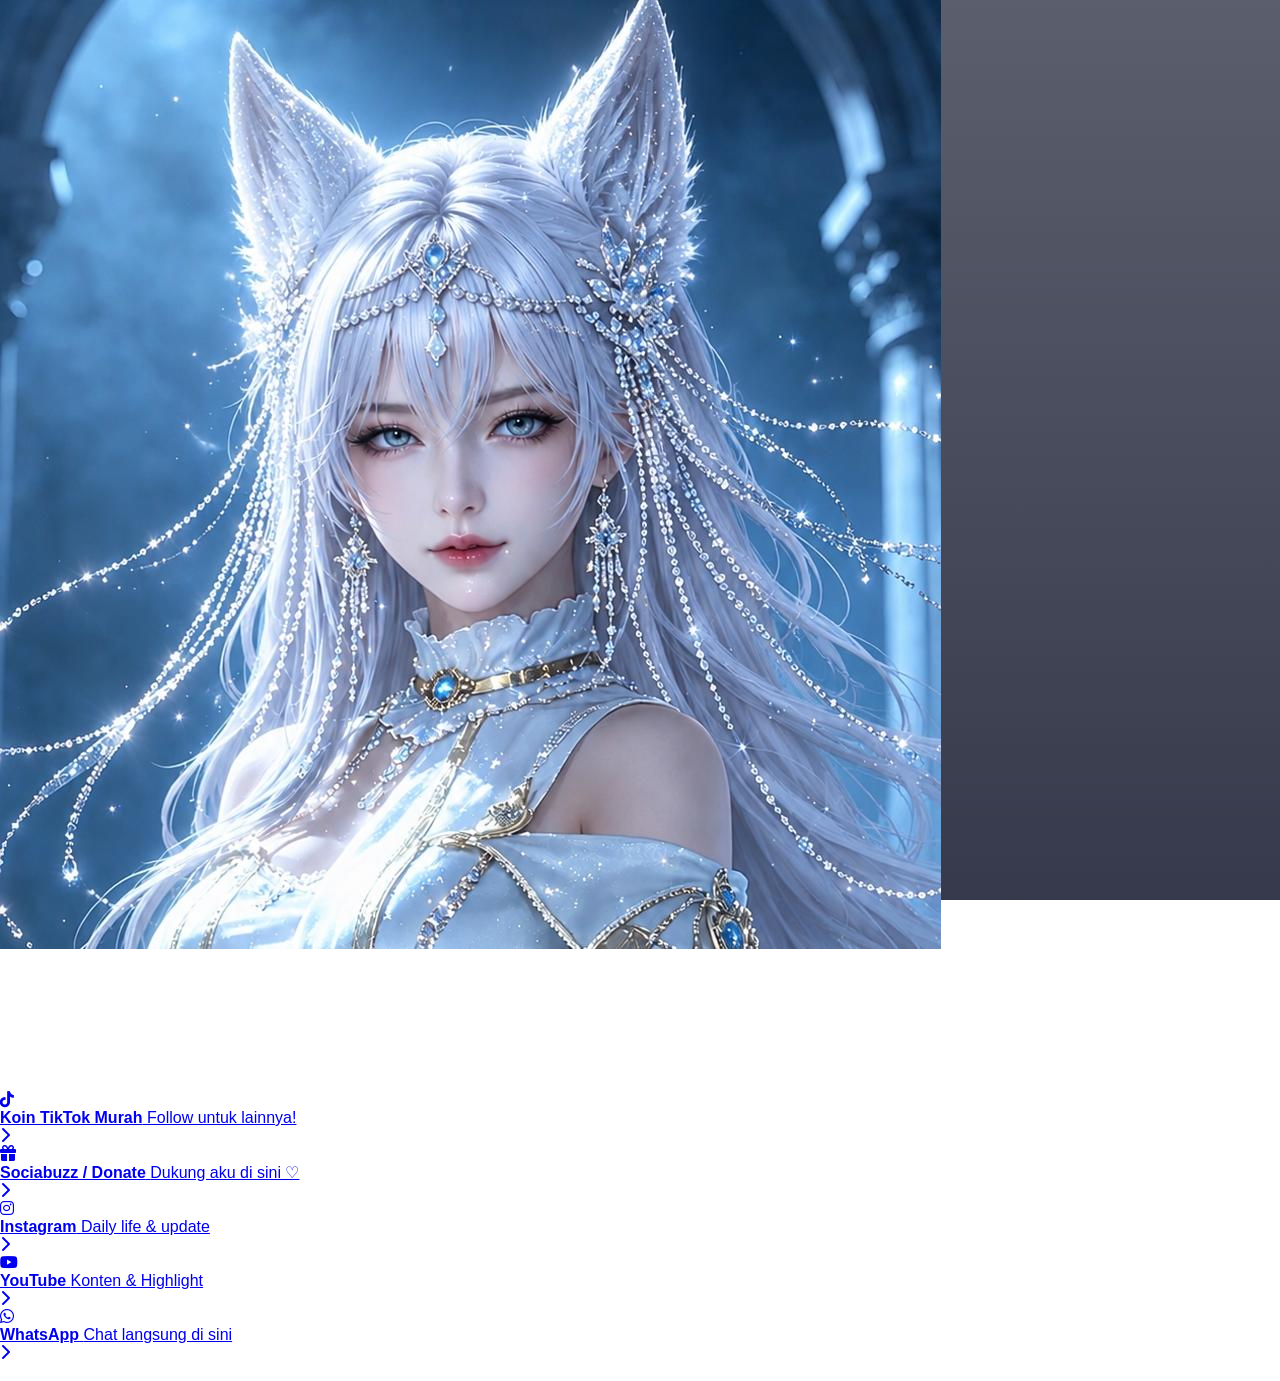
==== index.html @ 7cf87b18 "Add files via upload" ====
<!DOCTYPE html>
<html lang="id">
<head>
    <meta charset="UTF-8">
    <meta name="viewport" content="width=device-width, initial-scale=1.0">

    <title>Acara Live - KAK N.A.D</title>

    <!-- CSS -->
    <link rel="stylesheet" href="style.css">

    <!-- Font Awesome -->
    <link
        rel="stylesheet"
        href="https://cdnjs.cloudflare.com/ajax/libs/font-awesome/6.7.2/css/all.min.css"
    >
</head>

<body>

    <!-- Background -->
    <div class="stars"></div>

    <main class="container">

        <!-- =========================
             PROFILE
        ========================== -->
        <section class="profile">

            <div class="profile-image">
                <img src="prfl1.jpeg" alt="Profile">
            </div>

            <h1>KAK  N.A.D</h1>

            <p class="reminder">
                ✦ Menerima Colab Free Fire! ✦
            </p>

        </section>


        <!-- =========================
             JADWAL LIVE
        ========================== -->
        <section class="schedule">

            <div class="clock">
                <i class="fa-regular fa-clock"></i>
            </div>

            <div class="schedule-title">
                <span>✦</span>
                JADWAL LIVE AKTIF
                <span>✦</span>
            </div>

            <div class="time">

                <div class="time-box">
                    <strong>16.30</strong>
                    <span>WIB</span>
                </div>

                <div class="separator">
                    -
                </div>

                <div class="time-box">
                    <strong>00.00</strong>
                    <span>WIB</span>
                </div>

            </div>

        </section>


        <!-- =========================
             SOCIAL BUTTONS
        ========================== -->
        <section class="links">

            <!-- TikTok Utama -->
            <a href="https://www.tiktok.com/coin?rc=Y7SFZ3SR" class="link-button" target="_blank">

                <div class="icon">
                    <i class="fa-brands fa-tiktok"></i>
                </div>

                <div class="link-text">
                    <strong>Koin TikTok Murah</strong>
                    <span>Follow untuk lainnya!</span>
                </div>

                <div class="arrow">
                    <i class="fa-solid fa-chevron-right"></i>
                </div>

            </a>

            <!-- Sociabuzz -->
            <a href="https://sociabuzz.com/yayiyu18/tribe" class="link-button" target="_blank">

                <div class="icon">
                    <i class="fa-solid fa-gift"></i>
                </div>

                <div class="link-text">
                    <strong>Sociabuzz / Donate</strong>
                    <span>Dukung aku di sini ♡</span>
                </div>

                <div class="arrow">
                    <i class="fa-solid fa-chevron-right"></i>
                </div>

            </a>


            <!-- Instagram -->
            <a href="https://www.instagram.com/real.nca22._/" class="link-button" target="_blank">

                <div class="icon">
                    <i class="fa-brands fa-instagram"></i>
                </div>

                <div class="link-text">
                    <strong>Instagram</strong>
                    <span>Daily life & update</span>
                </div>

                <div class="arrow">
                    <i class="fa-solid fa-chevron-right"></i>
                </div>

            </a>


            <!-- YouTube -->
            <a href="https://www.youtube.com/@captnca" class="link-button" target="_blank">

                <div class="icon">
                    <i class="fa-brands fa-youtube"></i>
                </div>

                <div class="link-text">
                    <strong>YouTube</strong>
                    <span>Konten & Highlight</span>
                </div>

                <div class="arrow">
                    <i class="fa-solid fa-chevron-right"></i>
                </div>

            </a>


            <!-- WhatsApp -->
            <a href="https://wa.me/628216731955" class="link-button" target="_blank">

                <div class="icon">
                    <i class="fa-brands fa-whatsapp"></i>
                </div>

                <div class="link-text">
                    <strong>WhatsApp</strong>
                    <span>Chat langsung di sini</span>
                </div>

                <div class="arrow">
                    <i class="fa-solid fa-chevron-right"></i>
                </div>

            </a>

        </section>


        <!-- =========================
             FOOTER
        ========================== -->
        <footer>
            <p>♡ Thank You ♡</p>
        </footer>

    </main>


    <!-- JavaScript -->
    <script src="script.js"></script>

</body>
</html>
---- style.css ----
*{
margin:0;
padding:0;
box-sizing:border-box;
font-family:'Poppins',sans-serif;
}

body{
display:flex;
min-height:100vh;
color:white;

background:
linear-gradient(rgba(3,8,30,.65),rgba(3,8,30,.8)),
url("gbr2.jpeg");

background-size:cover;
background-position:center;
background-attachment:fixed;
}

.overlay{
position:fixed;
inset:0;
z-index:-1;

background:
radial-gradient(circle at top left,
rgba(0,170,255,.15),
transparent 40%),

radial-gradient(circle at bottom right,
rgba(170,0,255,.18),
transparent 40%);

backdrop-filter:blur(4px);
}

/* SIDEBAR */

.sidebar{
width:280px;
padding:25px;

background:rgba(10,15,50,.45);
backdrop-filter:blur(20px);

border-right:1px solid rgba(255,255,255,.1);
box-shadow:0 0 30px rgba(0,140,255,.15);
}

.logo{
text-align:center;
margin-bottom:30px;
}

.logo img{
width:120px;
height:120px;
border-radius:50%;
object-fit:cover;

border:3px solid #42dfff;

box-shadow:
0 0 20px #42dfff,
0 0 40px rgba(138,43,226,.4);
}

.logo h2{
margin-top:15px;
font-size:32px;
}

.logo p{
opacity:.8;
}

.sidebar ul{
list-style:none;
}

.sidebar li{
padding:18px;
margin:12px 0;

cursor:pointer;

border-radius:18px;

transition:.3s;
}

.sidebar li:hover,
.sidebar li.active{
background:linear-gradient(
90deg,
#00c6ff,
#8b5cf6
);
}

/* MAIN */

.main{
flex:1;
padding:40px;
}

.topbar{
display:flex;
justify-content:space-between;
align-items:center;
margin-bottom:25px;
}

.topbar h1{
font-size:52px;
font-weight:700;
}

#clock{
padding:15px 20px;
border-radius:15px;

background:rgba(255,255,255,.08);
backdrop-filter:blur(10px);
}

/* PAGE */

.page{
display:none;
}

.activePage{
display:block;
}

/* CARD */

.card{
padding:25px;
margin-bottom:20px;

border-radius:20px;

background:rgba(255,255,255,.08);

backdrop-filter:blur(12px);

border:1px solid rgba(255,255,255,.1);
}

/* GRID */

.student-grid{
display:grid;

grid-template-columns:
repeat(auto-fit,minmax(250px,1fr));

gap:20px;
}

.student-card{
text-align:center;

padding:25px;

border-radius:20px;

background:rgba(255,255,255,.08);

backdrop-filter:blur(12px);

border:1px solid rgba(255,255,255,.1);

transition:.3s;
}

.student-card:hover{
transform:translateY(-8px);
}

.avatar{
width:100px;
height:100px;

border-radius:50%;

object-fit:cover;

border:3px solid #42dfff;

box-shadow:0 0 15px #42dfff;
}

.student-card h3{
margin-top:15px;
}

.nim{
margin:10px 0;
opacity:.8;
}

/* BUTTON */

button,
.btn{
display:inline-block;

border:none;

padding:12px 20px;

border-radius:12px;

cursor:pointer;

color:white;
text-decoration:none;

background:
linear-gradient(
90deg,
#00c6ff,
#8b5cf6
);

transition:.3s;
}

button:hover,
.btn:hover{
transform:scale(1.05);
}

/* DONATE */

.qris-container{
display:flex;
flex-wrap:wrap;
justify-content:center;
gap:20px;
margin-top:20px;
}

.qris{
width:250px;
max-width:100%;

border-radius:20px;

box-shadow:
0 0 20px rgba(0,200,255,.3);
}

/* HAMBURGER */

.hamburger{
display:none;

position:fixed;
top:15px;
left:15px;

width:50px;
height:50px;

z-index:2000;

border:none;
border-radius:12px;

font-size:28px;

background:rgba(15,20,50,.9);
color:white;
}

.menuOverlay{
display:none;

position:fixed;
inset:0;

background:rgba(0,0,0,.5);

z-index:1500;
}

.menuOverlay.show{
display:block;
}

/* MOBILE */

@media(max-width:900px){

.hamburger{
display:block;
}

.sidebar{
position:fixed;

left:-300px;
top:0;

width:280px;
height:100vh;

z-index:1600;

transition:.3s;
}

.sidebar.show{
left:0;
}

.main{
width:100%;
padding:80px 15px;
}

.topbar{
flex-direction:column;
gap:15px;
}

.topbar h1{
font-size:32px;
text-align:center;
}

.student-grid{
grid-template-columns:1fr;
}

.qris{
width:100%;
max-width:350px;
}

}
.member-list{
display:flex;
flex-direction:column;
gap:15px;
}

.member-box{
display:flex;
justify-content:space-between;
align-items:center;

padding:18px;

border-radius:18px;

background:rgba(255,255,255,.08);

border:1px solid rgba(255,255,255,.1);

backdrop-filter:blur(10px);
}

.member-left{
display:flex;
align-items:center;
gap:15px;
}

.member-avatar{
width:60px;
height:60px;

border-radius:50%;
object-fit:cover;

border:2px solid #42dfff;
}

.member-box h4{
margin:0;
}

.member-box p{
margin:0;
opacity:.7;
font-size:14px;
}

@media(max-width:700px){

.member-box{
flex-direction:column;
gap:15px;
text-align:center;
}

.member-left{
flex-direction:column;
}

}
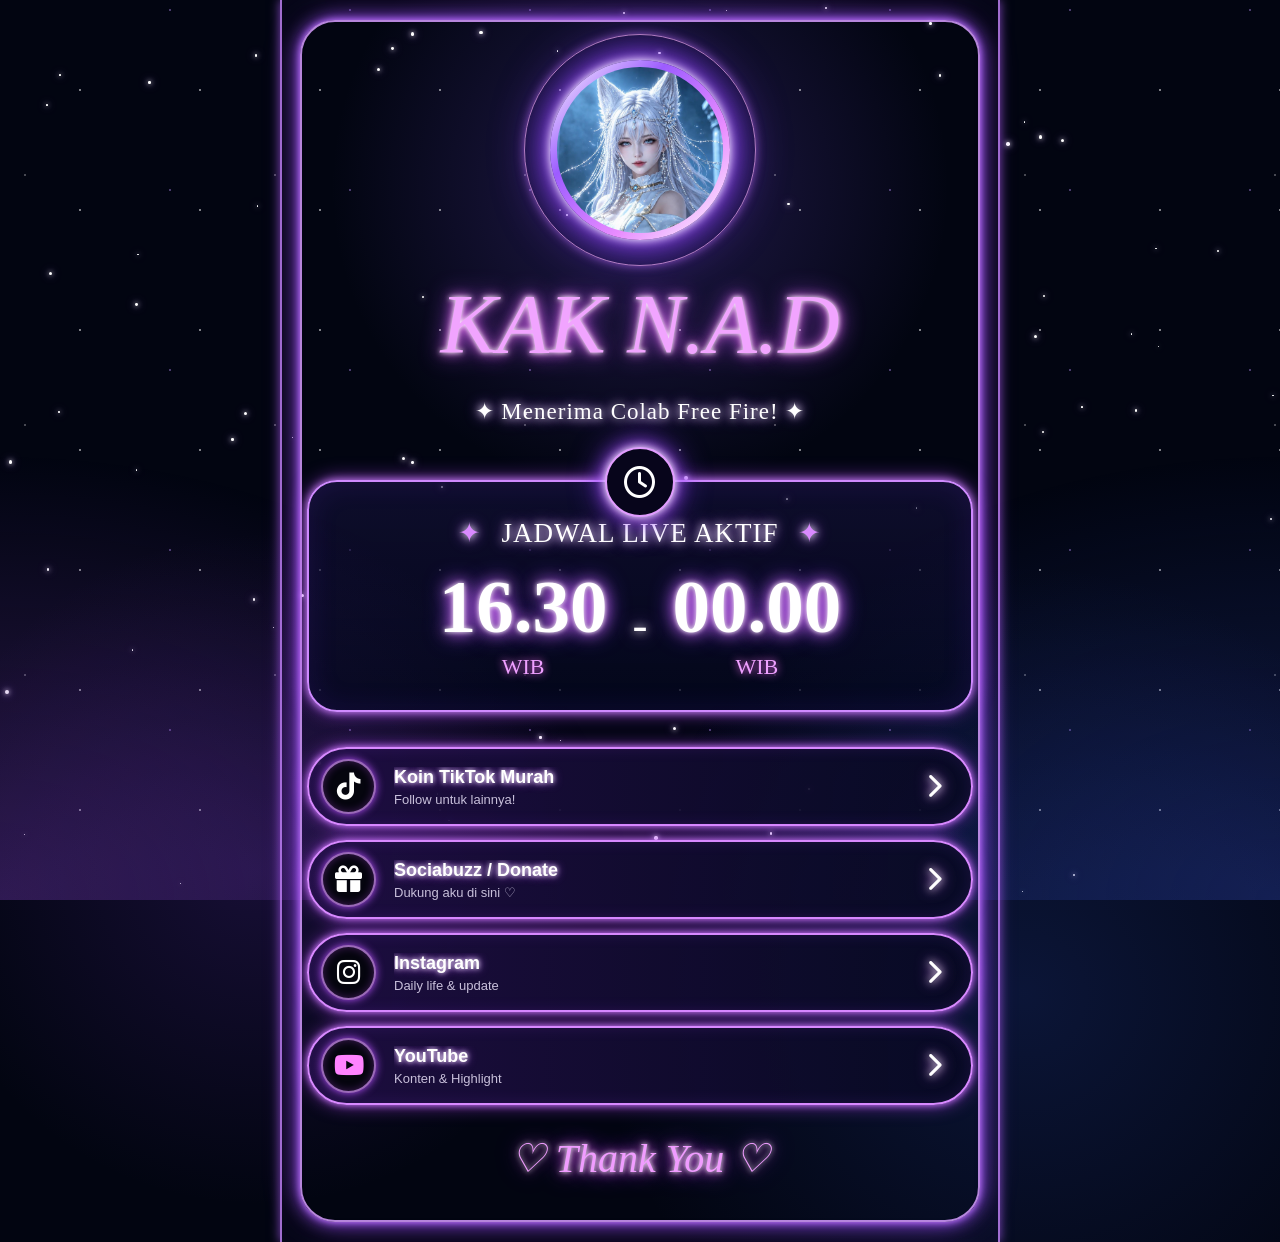
==== commit 715086ba: "Update index.html" ====
--- a/index.html
+++ b/index.html
@@ -156,25 +156,6 @@
 
             </a>
 
-
-            <!-- WhatsApp -->
-            <a href="https://wa.me/628216731955" class="link-button" target="_blank">
-
-                <div class="icon">
-                    <i class="fa-brands fa-whatsapp"></i>
-                </div>
-
-                <div class="link-text">
-                    <strong>WhatsApp</strong>
-                    <span>Chat langsung di sini</span>
-                </div>
-
-                <div class="arrow">
-                    <i class="fa-solid fa-chevron-right"></i>
-                </div>
-
-            </a>
-
         </section>
 
 
@@ -192,4 +173,4 @@
     <script src="script.js"></script>
 
 </body>
-</html>+</html>
--- a/style.css
+++ b/style.css
@@ -1,409 +1,936 @@
-*{
-margin:0;
-padding:0;
-box-sizing:border-box;
-font-family:'Poppins',sans-serif;
-}
-
-body{
-display:flex;
-min-height:100vh;
-color:white;
-
-background:
-linear-gradient(rgba(3,8,30,.65),rgba(3,8,30,.8)),
-url("gbr2.jpeg");
-
-background-size:cover;
-background-position:center;
-background-attachment:fixed;
-}
-
-.overlay{
-position:fixed;
-inset:0;
-z-index:-1;
-
-background:
-radial-gradient(circle at top left,
-rgba(0,170,255,.15),
-transparent 40%),
-
-radial-gradient(circle at bottom right,
-rgba(170,0,255,.18),
-transparent 40%);
-
-backdrop-filter:blur(4px);
-}
-
-/* SIDEBAR */
-
-.sidebar{
-width:280px;
-padding:25px;
-
-background:rgba(10,15,50,.45);
-backdrop-filter:blur(20px);
-
-border-right:1px solid rgba(255,255,255,.1);
-box-shadow:0 0 30px rgba(0,140,255,.15);
-}
-
-.logo{
-text-align:center;
-margin-bottom:30px;
-}
-
-.logo img{
-width:120px;
-height:120px;
-border-radius:50%;
-object-fit:cover;
-
-border:3px solid #42dfff;
-
-box-shadow:
-0 0 20px #42dfff,
-0 0 40px rgba(138,43,226,.4);
-}
-
-.logo h2{
-margin-top:15px;
-font-size:32px;
-}
-
-.logo p{
-opacity:.8;
-}
-
-.sidebar ul{
-list-style:none;
-}
-
-.sidebar li{
-padding:18px;
-margin:12px 0;
-
-cursor:pointer;
-
-border-radius:18px;
-
-transition:.3s;
-}
-
-.sidebar li:hover,
-.sidebar li.active{
-background:linear-gradient(
-90deg,
-#00c6ff,
-#8b5cf6
-);
-}
-
-/* MAIN */
-
-.main{
-flex:1;
-padding:40px;
-}
-
-.topbar{
-display:flex;
-justify-content:space-between;
-align-items:center;
-margin-bottom:25px;
-}
-
-.topbar h1{
-font-size:52px;
-font-weight:700;
-}
-
-#clock{
-padding:15px 20px;
-border-radius:15px;
-
-background:rgba(255,255,255,.08);
-backdrop-filter:blur(10px);
-}
-
-/* PAGE */
-
-.page{
-display:none;
-}
-
-.activePage{
-display:block;
-}
-
-/* CARD */
-
-.card{
-padding:25px;
-margin-bottom:20px;
-
-border-radius:20px;
-
-background:rgba(255,255,255,.08);
-
-backdrop-filter:blur(12px);
-
-border:1px solid rgba(255,255,255,.1);
-}
-
-/* GRID */
-
-.student-grid{
-display:grid;
-
-grid-template-columns:
-repeat(auto-fit,minmax(250px,1fr));
-
-gap:20px;
-}
-
-.student-card{
-text-align:center;
-
-padding:25px;
-
-border-radius:20px;
-
-background:rgba(255,255,255,.08);
-
-backdrop-filter:blur(12px);
-
-border:1px solid rgba(255,255,255,.1);
-
-transition:.3s;
-}
-
-.student-card:hover{
-transform:translateY(-8px);
-}
-
-.avatar{
-width:100px;
-height:100px;
-
-border-radius:50%;
-
-object-fit:cover;
-
-border:3px solid #42dfff;
-
-box-shadow:0 0 15px #42dfff;
-}
-
-.student-card h3{
-margin-top:15px;
-}
-
-.nim{
-margin:10px 0;
-opacity:.8;
-}
-
-/* BUTTON */
-
-button,
-.btn{
-display:inline-block;
-
-border:none;
-
-padding:12px 20px;
-
-border-radius:12px;
-
-cursor:pointer;
-
-color:white;
-text-decoration:none;
-
-background:
-linear-gradient(
-90deg,
-#00c6ff,
-#8b5cf6
-);
-
-transition:.3s;
-}
-
-button:hover,
-.btn:hover{
-transform:scale(1.05);
-}
-
-/* DONATE */
-
-.qris-container{
-display:flex;
-flex-wrap:wrap;
-justify-content:center;
-gap:20px;
-margin-top:20px;
-}
-
-.qris{
-width:250px;
-max-width:100%;
-
-border-radius:20px;
-
-box-shadow:
-0 0 20px rgba(0,200,255,.3);
-}
-
-/* HAMBURGER */
-
-.hamburger{
-display:none;
-
-position:fixed;
-top:15px;
-left:15px;
-
-width:50px;
-height:50px;
-
-z-index:2000;
-
-border:none;
-border-radius:12px;
-
-font-size:28px;
-
-background:rgba(15,20,50,.9);
-color:white;
-}
-
-.menuOverlay{
-display:none;
-
-position:fixed;
-inset:0;
-
-background:rgba(0,0,0,.5);
-
-z-index:1500;
-}
-
-.menuOverlay.show{
-display:block;
-}
-
-/* MOBILE */
-
-@media(max-width:900px){
-
-.hamburger{
-display:block;
-}
-
-.sidebar{
-position:fixed;
-
-left:-300px;
-top:0;
-
-width:280px;
-height:100vh;
-
-z-index:1600;
-
-transition:.3s;
-}
-
-.sidebar.show{
-left:0;
-}
-
-.main{
-width:100%;
-padding:80px 15px;
-}
-
-.topbar{
-flex-direction:column;
-gap:15px;
-}
-
-.topbar h1{
-font-size:32px;
-text-align:center;
-}
-
-.student-grid{
-grid-template-columns:1fr;
-}
-
-.qris{
-width:100%;
-max-width:350px;
-}
-
-}
-.member-list{
-display:flex;
-flex-direction:column;
-gap:15px;
-}
-
-.member-box{
-display:flex;
-justify-content:space-between;
-align-items:center;
-
-padding:18px;
-
-border-radius:18px;
-
-background:rgba(255,255,255,.08);
-
-border:1px solid rgba(255,255,255,.1);
-
-backdrop-filter:blur(10px);
-}
-
-.member-left{
-display:flex;
-align-items:center;
-gap:15px;
-}
-
-.member-avatar{
-width:60px;
-height:60px;
-
-border-radius:50%;
-object-fit:cover;
-
-border:2px solid #42dfff;
-}
-
-.member-box h4{
-margin:0;
-}
-
-.member-box p{
-margin:0;
-opacity:.7;
-font-size:14px;
-}
-
-@media(max-width:700px){
-
-.member-box{
-flex-direction:column;
-gap:15px;
-text-align:center;
-}
-
-.member-left{
-flex-direction:column;
-}
-
-}+/* =========================================
+   RESET
+========================================= */
+
+* {
+    margin: 0;
+    padding: 0;
+    box-sizing: border-box;
+}
+
+html {
+    scroll-behavior: smooth;
+}
+
+body {
+    min-height: 100vh;
+    font-family: Georgia, "Times New Roman", serif;
+    color: #ffffff;
+    background:
+        radial-gradient(circle at 50% 15%, rgba(91, 64, 180, 0.35), transparent 25%),
+        radial-gradient(circle at 20% 70%, rgba(85, 42, 160, 0.25), transparent 25%),
+        radial-gradient(circle at 80% 80%, rgba(39, 70, 170, 0.25), transparent 30%),
+        #020511;
+    overflow-x: hidden;
+}
+
+
+/* =========================================
+   GALAXY BACKGROUND
+========================================= */
+
+body::before {
+    content: "";
+    position: fixed;
+    inset: 0;
+    pointer-events: none;
+
+    background-image:
+        radial-gradient(circle, rgba(255,255,255,.9) 1px, transparent 1px),
+        radial-gradient(circle, rgba(190,150,255,.7) 1px, transparent 1px),
+        radial-gradient(circle, rgba(255,255,255,.5) 1px, transparent 1px);
+
+    background-size:
+        120px 120px,
+        180px 180px,
+        250px 250px;
+
+    background-position:
+        20px 30px,
+        80px 100px,
+        150px 50px;
+
+    opacity: .55;
+    z-index: -2;
+}
+
+
+/* Nebula */
+
+body::after {
+    content: "";
+    position: fixed;
+    inset: 0;
+    pointer-events: none;
+
+    background:
+        radial-gradient(
+            ellipse at bottom left,
+            rgba(123, 61, 190, .35),
+            transparent 35%
+        ),
+        radial-gradient(
+            ellipse at bottom right,
+            rgba(47, 70, 180, .35),
+            transparent 35%
+        );
+
+    z-index: -1;
+}
+
+
+/* =========================================
+   MAIN CONTAINER
+========================================= */
+
+.container {
+    position: relative;
+
+    width: min(92%, 720px);
+    min-height: 100vh;
+
+    margin: auto;
+    padding: 55px 25px 40px;
+
+    display: flex;
+    flex-direction: column;
+    align-items: center;
+
+    border-left: 2px solid rgba(202, 137, 255, .8);
+    border-right: 2px solid rgba(202, 137, 255, .8);
+
+    box-shadow:
+        0 0 10px rgba(180, 100, 255, .7),
+        inset 0 0 30px rgba(110, 60, 180, .08);
+}
+
+
+/* =========================================
+   NEON FRAME
+========================================= */
+
+.container::before {
+    content: "";
+
+    position: absolute;
+    top: 20px;
+    left: 18px;
+    right: 18px;
+    bottom: 20px;
+
+    border: 2px solid rgba(214, 157, 255, .85);
+    border-radius: 35px;
+
+    box-shadow:
+        0 0 7px #c77dff,
+        0 0 18px #9b4dff,
+        0 0 35px rgba(174, 83, 255, .45);
+
+    pointer-events: none;
+    z-index: -1;
+}
+
+
+/* =========================================
+   PROFILE
+========================================= */
+
+.profile {
+    width: 100%;
+    text-align: center;
+    position: relative;
+}
+
+
+/* Profile circle */
+
+.profile-image {
+    width: 180px;
+    height: 180px;
+
+    margin: 5px auto 20px;
+
+    border-radius: 50%;
+
+    padding: 7px;
+
+    background: linear-gradient(
+        135deg,
+        #ffffff,
+        #9d5cff,
+        #e88cff,
+        #ffffff
+    );
+
+    box-shadow:
+        0 0 10px #ffffff,
+        0 0 25px #a957ff,
+        0 0 55px #7b35ff;
+
+    position: relative;
+}
+
+ 
+
+/* Second orbit */
+
+.profile-image::after {
+    content: "";
+
+    position: absolute;
+
+    width: 230px;
+    height: 230px;
+
+    left: 50%;
+    top: 50%;
+
+    transform: translate(-50%, -50%);
+
+    border: 1px solid rgba(255, 180, 255, .65);
+
+    border-radius: 50%;
+
+    box-shadow:
+        0 0 10px rgba(201, 120, 255, .6);
+
+    pointer-events: none;
+}
+
+
+.profile-image img {
+    width: 100%;
+    height: 100%;
+
+    display: block;
+
+    object-fit: cover;
+
+    border-radius: 50%;
+}
+
+
+/* =========================================
+   TITLE
+========================================= */
+
+.profile h1 {
+    margin-top: 35px;
+
+    font-size: clamp(50px, 9vw, 85px);
+
+    font-weight: normal;
+
+    font-style: italic;
+
+    font-family: "Brush Script MT", "Segoe Script", cursive;
+
+    color: #f1a4ff;
+
+    text-shadow:
+        0 0 5px #ffffff,
+        0 0 12px #ff7cff,
+        0 0 25px #b84dff;
+}
+
+
+.profile h2 {
+    margin-top: -8px;
+
+    font-size: clamp(80px, 16vw, 145px);
+
+    line-height: .9;
+
+    letter-spacing: 8px;
+
+    font-weight: bold;
+
+    color: #ffffff;
+
+    background: linear-gradient(
+        180deg,
+        #ffffff 0%,
+        #d9c8ff 35%,
+        #b96eff 65%,
+        #ffffff 100%
+    );
+
+    -webkit-background-clip: text;
+    -webkit-text-fill-color: transparent;
+
+    filter:
+        drop-shadow(0 0 4px #ffffff)
+        drop-shadow(0 0 15px #a84dff)
+        drop-shadow(0 0 30px #7b3cff);
+}
+
+
+.reminder {
+    margin-top: 25px;
+
+    font-size: clamp(15px, 3vw, 23px);
+
+    letter-spacing: 1px;
+
+    text-shadow:
+        0 0 8px #ffffff,
+        0 0 15px #a85cff;
+}
+
+
+/* =========================================
+   SCHEDULE
+========================================= */
+
+.schedule {
+    width: 100%;
+
+    margin-top: 55px;
+
+    padding: 35px 30px 30px;
+
+    position: relative;
+
+    border: 2px solid #cf8aff;
+
+    border-radius: 30px;
+
+    background:
+        linear-gradient(
+            180deg,
+            rgba(25, 20, 65, .55),
+            rgba(4, 8, 30, .75)
+        );
+
+    box-shadow:
+        0 0 8px #d58aff,
+        0 0 20px rgba(176, 70, 255, .7),
+        inset 0 0 30px rgba(126, 52, 255, .12);
+}
+
+
+/* Clock */
+
+.clock {
+    position: absolute;
+
+    top: -35px;
+    left: 50%;
+
+    transform: translateX(-50%);
+
+    width: 70px;
+    height: 70px;
+
+    display: flex;
+    align-items: center;
+    justify-content: center;
+
+    border: 2px solid #e19cff;
+
+    border-radius: 50%;
+
+    background: #07051b;
+
+    color: #ffffff;
+
+    font-size: 32px;
+
+    box-shadow:
+        0 0 8px #ffffff,
+        0 0 20px #c259ff,
+        0 0 35px #7b3cff;
+}
+
+
+.schedule-title {
+    text-align: center;
+
+    font-size: clamp(18px, 4vw, 27px);
+
+    letter-spacing: 1px;
+
+    margin-bottom: 20px;
+
+    text-shadow:
+        0 0 8px #ffffff,
+        0 0 15px #b45cff;
+}
+
+
+.schedule-title span {
+    margin: 0 12px;
+    color: #d98aff;
+}
+
+
+.time {
+    display: flex;
+
+    align-items: center;
+    justify-content: center;
+
+    gap: 25px;
+}
+
+
+.time-box {
+    display: flex;
+
+    flex-direction: column;
+
+    align-items: center;
+}
+
+
+.time-box strong {
+    font-size: clamp(45px, 9vw, 75px);
+
+    line-height: 1;
+
+    color: #ffffff;
+
+    text-shadow:
+        0 0 5px #ffffff,
+        0 0 15px #e879ff,
+        0 0 25px #8b43ff;
+}
+
+
+.time-box span {
+    margin-top: 10px;
+
+    font-size: 22px;
+
+    color: #eea0ff;
+
+    text-shadow:
+        0 0 8px #ff6fff;
+}
+
+
+.separator {
+    font-size: 45px;
+
+    color: #ffffff;
+
+    text-shadow:
+        0 0 10px #ffffff,
+        0 0 20px #bc5cff;
+}
+
+
+/* =========================================
+   SOCIAL LINKS
+========================================= */
+
+.links {
+    width: 100%;
+
+    margin-top: 35px;
+
+    display: flex;
+
+    flex-direction: column;
+
+    gap: 14px;
+}
+
+
+.link-button {
+    min-height: 75px;
+
+    display: flex;
+
+    align-items: center;
+
+    padding: 10px 20px 10px 12px;
+
+    text-decoration: none;
+
+    color: #ffffff;
+
+    border: 2px solid #d889ff;
+
+    border-radius: 45px;
+
+    background:
+        linear-gradient(
+            90deg,
+            rgba(30, 14, 65, .95),
+            rgba(8, 10, 35, .9)
+        );
+
+    box-shadow:
+        0 0 7px #d27cff,
+        0 0 18px rgba(181, 70, 255, .65),
+        inset 0 0 15px rgba(168, 75, 255, .12);
+
+    transition:
+        transform .3s ease,
+        box-shadow .3s ease,
+        background .3s ease;
+}
+
+
+.link-button:hover {
+    transform: translateY(-4px) scale(1.015);
+
+    background:
+        linear-gradient(
+            90deg,
+            rgba(80, 30, 130, .8),
+            rgba(20, 20, 65, .95)
+        );
+
+    box-shadow:
+        0 0 10px #ffffff,
+        0 0 25px #d15cff,
+        0 0 45px rgba(180, 65, 255, .8);
+}
+
+
+.link-button:active {
+    transform: scale(.97);
+}
+
+
+/* Icon */
+
+.icon {
+    width: 55px;
+    height: 55px;
+
+    flex-shrink: 0;
+
+    display: flex;
+
+    align-items: center;
+    justify-content: center;
+
+    border-radius: 50%;
+
+    background: #05050e;
+
+    border: 2px solid rgba(218, 150, 255, .7);
+
+    font-size: 27px;
+
+    box-shadow:
+        0 0 8px #b951ff,
+        inset 0 0 8px rgba(194, 78, 255, .3);
+}
+
+
+/* Link text */
+
+.link-text {
+    display: flex;
+
+    flex-direction: column;
+
+    flex: 1;
+
+    margin-left: 18px;
+
+    overflow: hidden;
+}
+
+
+.link-text strong {
+    font-family: Arial, sans-serif;
+
+    font-size: 18px;
+
+    text-transform: none;
+
+    text-shadow:
+        0 0 5px #ffffff,
+        0 0 10px #b956ff;
+}
+
+
+.link-text span {
+    margin-top: 4px;
+
+    font-family: Arial, sans-serif;
+
+    font-size: 13px;
+
+    color: #dcd4ed;
+
+    opacity: .9;
+}
+
+
+/* Arrow */
+
+.arrow {
+    width: 35px;
+
+    text-align: center;
+
+    font-size: 25px;
+
+    color: #ffffff;
+
+    text-shadow:
+        0 0 8px #ffffff,
+        0 0 15px #d35cff;
+}
+
+
+/* =========================================
+   SOCIAL ICON COLORS
+========================================= */
+
+.link-button:nth-child(1) .icon,
+.link-button:nth-child(2) .icon,
+.link-button:nth-child(3) .icon {
+    color: #ffffff;
+}
+
+
+.link-button:nth-child(4) .icon {
+    color: #ff83ff;
+}
+
+
+.link-button:nth-child(5) .icon {
+    color: #ff6bd6;
+}
+
+
+.link-button:nth-child(6) .icon {
+    color: #ff3333;
+}
+
+
+.link-button:nth-child(7) .icon {
+    color: #31e86d;
+}
+
+
+/* =========================================
+   FOOTER
+========================================= */
+
+footer {
+    margin-top: 30px;
+
+    padding-bottom: 20px;
+
+    text-align: center;
+}
+
+
+footer p {
+    font-family: "Brush Script MT", "Segoe Script", cursive;
+
+    font-size: clamp(25px, 5vw, 40px);
+
+    font-style: italic;
+
+    color: #f09cff;
+
+    text-shadow:
+        0 0 5px #ffffff,
+        0 0 12px #ff6cff,
+        0 0 25px #a239ff;
+}
+
+
+/* =========================================
+   ANIMATION
+========================================= */
+
+@keyframes glow {
+
+    0%,
+    100% {
+        filter: brightness(1);
+    }
+
+    50% {
+        filter: brightness(1.3);
+    }
+}
+
+
+.profile-image {
+    animation: glow 4s ease-in-out infinite;
+}
+
+
+@keyframes floating {
+
+    0%,
+    100% {
+        transform: translateY(0);
+    }
+
+    50% {
+        transform: translateY(-8px);
+    }
+}
+
+
+.profile {
+    animation: floating 5s ease-in-out infinite;
+}
+
+
+/* =========================================
+   MOBILE
+========================================= */
+
+@media (max-width: 600px) {
+
+    .container {
+        width: 100%;
+        padding: 40px 15px 30px;
+
+        border-left: none;
+        border-right: none;
+    }
+
+    .container::before {
+        left: 8px;
+        right: 8px;
+        top: 10px;
+        bottom: 10px;
+
+        border-radius: 25px;
+    }
+
+
+    .profile-image {
+        width: 160px;
+        height: 160px;
+    }
+
+
+    .profile-image::before {
+        width: 260px;
+        height: 85px;
+    }
+
+
+    .profile-image::after {
+        width: 180px;
+        height: 180px;
+    }
+
+
+    .profile h1 {
+        margin-top: 25px;
+    }
+
+
+    .profile h2 {
+        letter-spacing: 4px;
+    }
+
+
+    .reminder {
+        margin-top: 18px;
+    }
+
+
+    .schedule {
+        margin-top: 45px;
+
+        padding:
+            30px 15px 25px;
+    }
+
+
+    .time {
+        gap: 10px;
+    }
+
+
+    .time-box strong {
+        font-size: 43px;
+    }
+
+
+    .time-box span {
+        font-size: 17px;
+    }
+
+
+    .separator {
+        font-size: 30px;
+    }
+
+
+    .link-button {
+        min-height: 65px;
+
+        padding-right: 12px;
+    }
+
+
+    .icon {
+        width: 47px;
+        height: 47px;
+
+        font-size: 23px;
+    }
+
+
+    .link-text {
+        margin-left: 12px;
+    }
+
+
+    .link-text strong {
+        font-size: 15px;
+    }
+
+
+    .link-text span {
+        font-size: 11px;
+    }
+
+
+    .arrow {
+        font-size: 20px;
+    }
+}
+
+/* =========================================
+   JAVASCRIPT ANIMATION
+========================================= */
+
+.container {
+    opacity: 0;
+    transform: translateY(25px);
+
+    transition:
+        opacity 1s ease,
+        transform 1s ease;
+}
+
+
+.container.page-loaded {
+    opacity: 1;
+    transform: translateY(0);
+}
+
+
+/* Ripple */
+
+.link-button {
+    position: relative;
+    overflow: hidden;
+}
+
+
+.ripple {
+    position: absolute;
+
+    width: 10px;
+    height: 10px;
+
+    border-radius: 50%;
+
+    background: rgba(255, 255, 255, .6);
+
+    transform: translate(-50%, -50%);
+
+    pointer-events: none;
+
+    animation: rippleEffect .6s linear;
+}
+
+
+@keyframes rippleEffect {
+
+    from {
+        width: 10px;
+        height: 10px;
+        opacity: .8;
+    }
+
+    to {
+        width: 500px;
+        height: 500px;
+        opacity: 0;
+    }
+
+}
+
+
+/* Scroll animation */
+
+.schedule,
+.link-button,
+footer {
+    opacity: 0;
+    transform: translateY(25px);
+
+    transition:
+        opacity .7s ease,
+        transform .7s ease;
+}
+
+
+.schedule.show,
+.link-button.show,
+footer.show {
+    opacity: 1;
+    transform: translateY(0);
+}
+
+
+/* Star */
+
+.stars {
+    position: fixed;
+
+    inset: 0;
+
+    pointer-events: none;
+
+    z-index: -1;
+}
+
+
+.star {
+    position: absolute;
+
+    display: block;
+
+    border-radius: 50%;
+
+    background: white;
+
+    box-shadow:
+        0 0 5px white,
+        0 0 10px #b875ff;
+
+    animation:
+        starTwinkle infinite ease-in-out;
+}
+
+
+@keyframes starTwinkle {
+
+    0% {
+        opacity: .2;
+        transform: scale(.7);
+    }
+
+    50% {
+        opacity: 1;
+        transform: scale(1.4);
+    }
+
+    100% {
+        opacity: .2;
+        transform: scale(.7);
+    }
+
+}
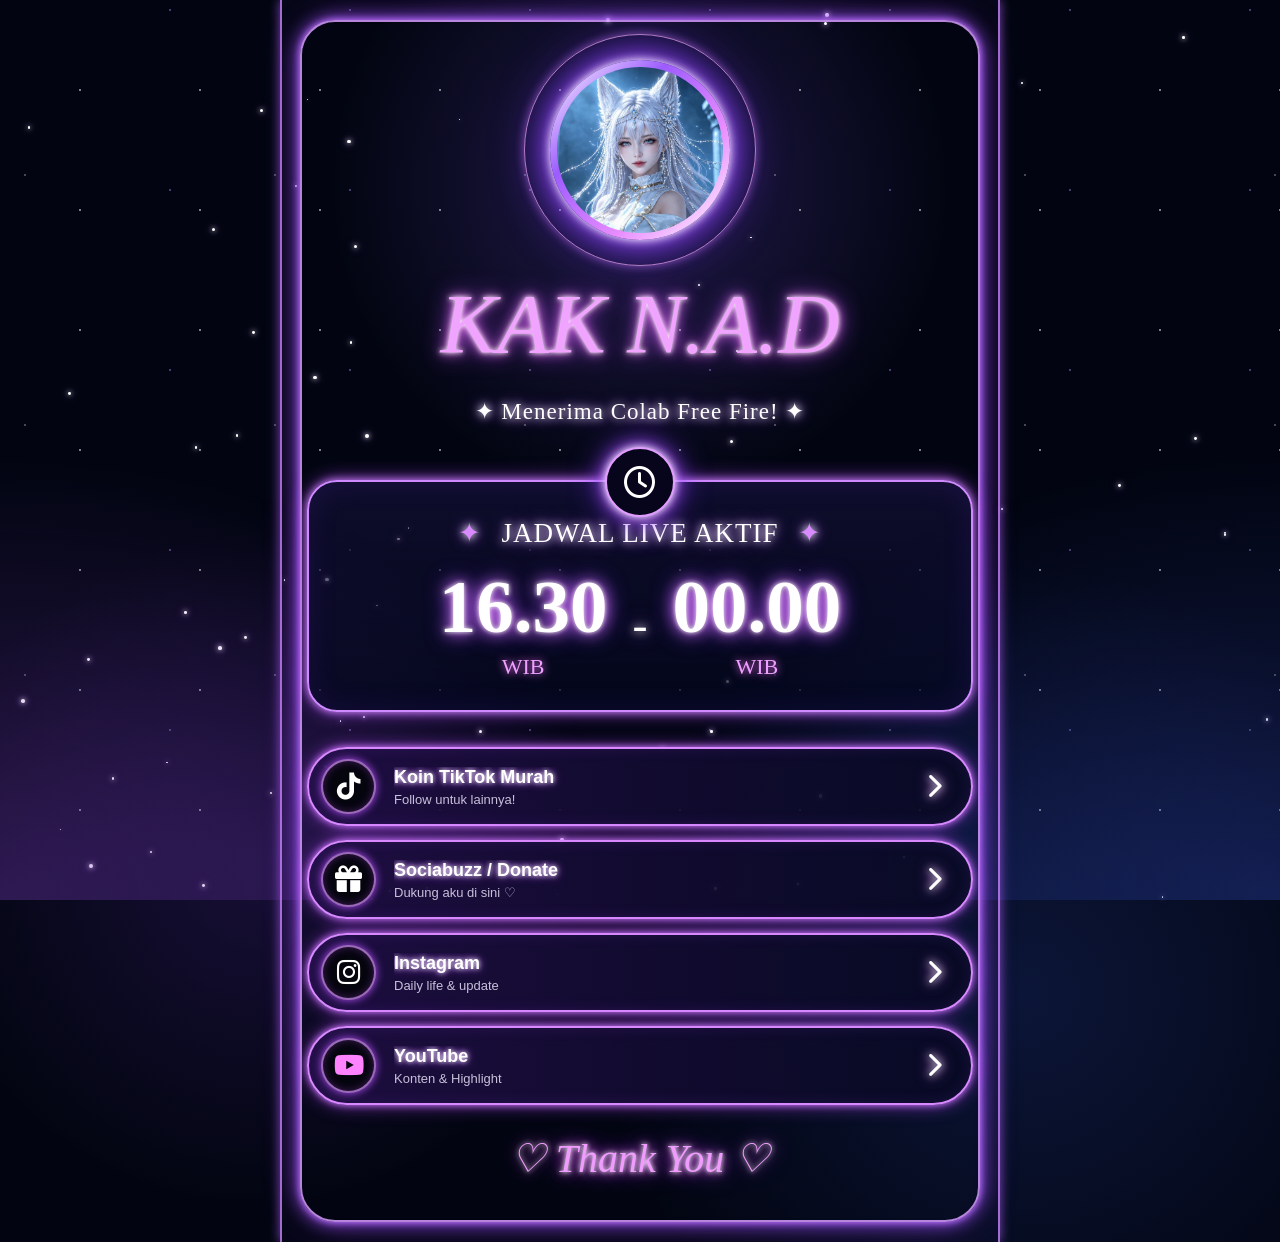
==== commit c3b82759: "Update index.html" ====
--- a/index.html
+++ b/index.html
@@ -4,7 +4,7 @@
     <meta charset="UTF-8">
     <meta name="viewport" content="width=device-width, initial-scale=1.0">
 
-    <title>Acara Live - KAK N.A.D</title>
+    <title>KAK N.A.D</title>
 
     <!-- CSS -->
     <link rel="stylesheet" href="style.css">
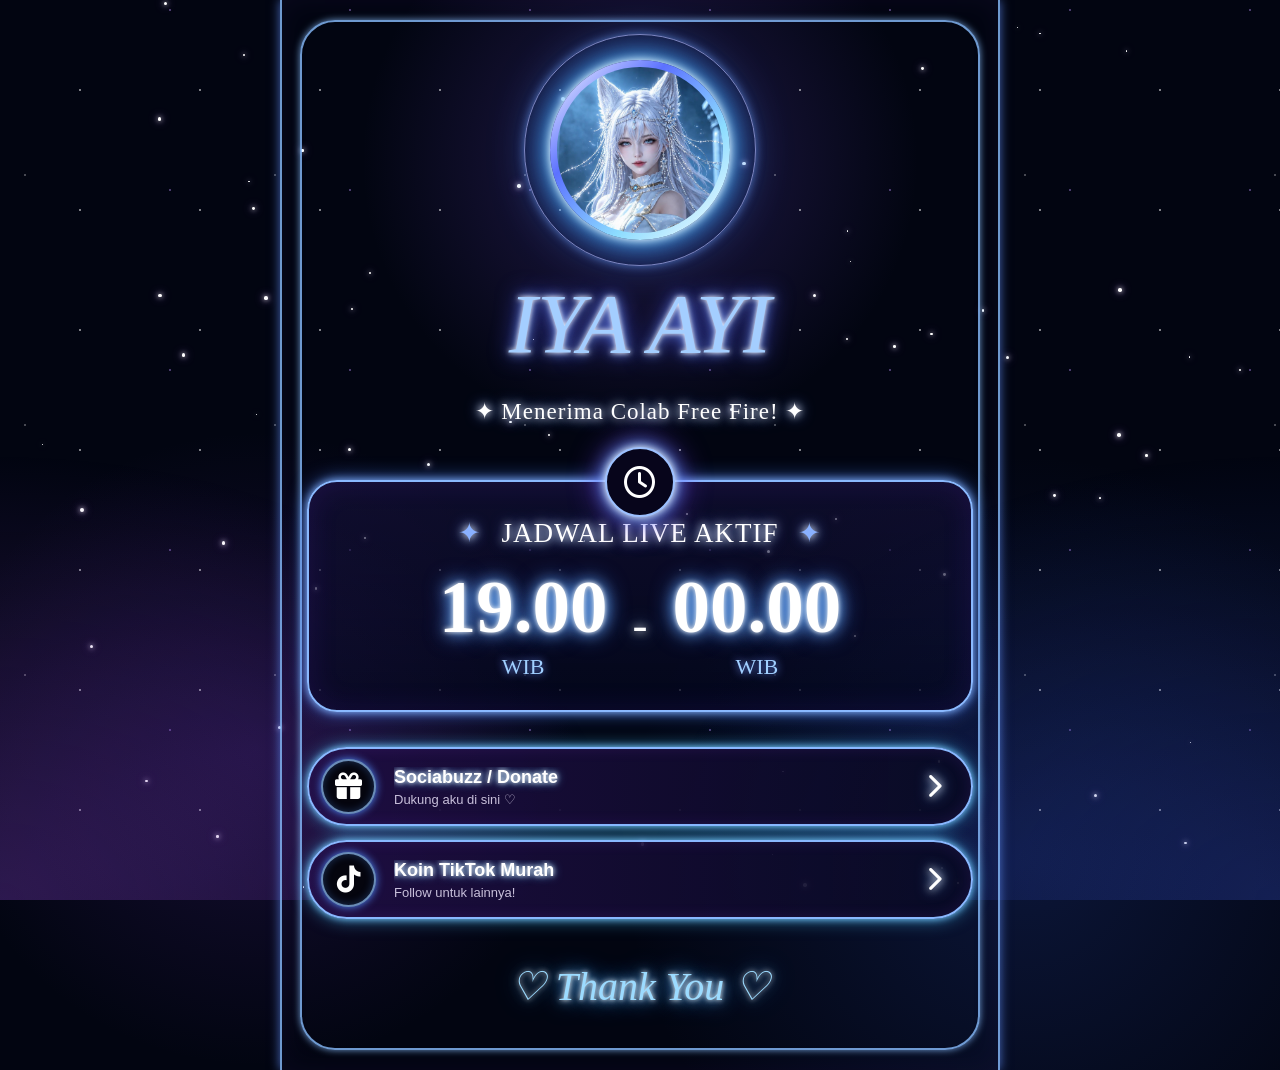
==== commit 4ace3a70: "Update index.html" ====
--- a/index.html
+++ b/index.html
@@ -4,7 +4,7 @@
     <meta charset="UTF-8">
     <meta name="viewport" content="width=device-width, initial-scale=1.0">
 
-    <title>KAK N.A.D</title>
+    <title>IYA   AYI</title>
 
     <!-- CSS -->
     <link rel="stylesheet" href="style.css">
@@ -32,7 +32,7 @@
                 <img src="prfl1.jpeg" alt="Profile">
             </div>
 
-            <h1>KAK  N.A.D</h1>
+            <h1>IYA   AYI</h1>
 
             <p class="reminder">
                 ✦ Menerima Colab Free Fire! ✦
@@ -59,7 +59,7 @@
             <div class="time">
 
                 <div class="time-box">
-                    <strong>16.30</strong>
+                    <strong>19.00</strong>
                     <span>WIB</span>
                 </div>
 
@@ -82,7 +82,23 @@
         ========================== -->
         <section class="links">
 
-            <!-- TikTok Utama -->
+                    <!-- Sociabuzz -->
+            <a href="https://sociabuzz.com/yayiyu18/tribe" class="link-button" target="_blank">
+
+                <div class="icon">
+                    <i class="fa-solid fa-gift"></i>
+                </div>
+
+                <div class="link-text">
+                    <strong>Sociabuzz / Donate</strong>
+                    <span>Dukung aku di sini ♡</span>
+                </div>
+
+                <div class="arrow">
+                    <i class="fa-solid fa-chevron-right"></i>
+                </div>
+
+            </a>
             <a href="https://www.tiktok.com/coin?rc=Y7SFZ3SR" class="link-button" target="_blank">
 
                 <div class="icon">
@@ -100,66 +116,10 @@
 
             </a>
 
-            <!-- Sociabuzz -->
-            <a href="https://sociabuzz.com/yayiyu18/tribe" class="link-button" target="_blank">
-
-                <div class="icon">
-                    <i class="fa-solid fa-gift"></i>
-                </div>
-
-                <div class="link-text">
-                    <strong>Sociabuzz / Donate</strong>
-                    <span>Dukung aku di sini ♡</span>
-                </div>
-
-                <div class="arrow">
-                    <i class="fa-solid fa-chevron-right"></i>
-                </div>
-
-            </a>
+    
 
 
-            <!-- Instagram -->
-            <a href="https://www.instagram.com/real.nca22._/" class="link-button" target="_blank">
-
-                <div class="icon">
-                    <i class="fa-brands fa-instagram"></i>
-                </div>
-
-                <div class="link-text">
-                    <strong>Instagram</strong>
-                    <span>Daily life & update</span>
-                </div>
-
-                <div class="arrow">
-                    <i class="fa-solid fa-chevron-right"></i>
-                </div>
-
-            </a>
-
-
-            <!-- YouTube -->
-            <a href="https://www.youtube.com/@captnca" class="link-button" target="_blank">
-
-                <div class="icon">
-                    <i class="fa-brands fa-youtube"></i>
-                </div>
-
-                <div class="link-text">
-                    <strong>YouTube</strong>
-                    <span>Konten & Highlight</span>
-                </div>
-
-                <div class="arrow">
-                    <i class="fa-solid fa-chevron-right"></i>
-                </div>
-
-            </a>
-
-        </section>
-
-
-        <!-- =========================
+                <!-- =========================
              FOOTER
         ========================== -->
         <footer>
--- a/style.css
+++ b/style.css
@@ -96,11 +96,11 @@
     flex-direction: column;
     align-items: center;
 
-    border-left: 2px solid rgba(202, 137, 255, .8);
-    border-right: 2px solid rgba(202, 137, 255, .8);
+    border-left: 2px solid hwb(213 54% 0% / 0.8);
+    border-right: 2px solid hwb(213 54% 0% / 0.8);
 
     box-shadow:
-        0 0 10px rgba(180, 100, 255, .7),
+        0 0 10px rgba(100, 146, 255, 0.7),
         inset 0 0 30px rgba(110, 60, 180, .08);
 }
 
@@ -118,13 +118,13 @@
     right: 18px;
     bottom: 20px;
 
-    border: 2px solid rgba(214, 157, 255, .85);
+    border: 2px solid hwb(213 54% 0% / 0.8);
     border-radius: 35px;
 
     box-shadow:
-        0 0 7px #c77dff,
+        0 0 7px hwb(213 54% 0% / 0.8);
         0 0 18px #9b4dff,
-        0 0 35px rgba(174, 83, 255, .45);
+        0 0 35px lab(21.92% 7.19 -33.22 / 0.8);
 
     pointer-events: none;
     z-index: -1;
@@ -157,15 +157,15 @@
     background: linear-gradient(
         135deg,
         #ffffff,
-        #9d5cff,
-        #e88cff,
+        hsl(232, 100%, 68%),
+        #8cdcff,
         #ffffff
     );
 
     box-shadow:
         0 0 10px #ffffff,
-        0 0 25px #a957ff,
-        0 0 55px #7b35ff;
+        0 0 25px #57c4ff,
+        0 0 55px #3589ff;
 
     position: relative;
 }
@@ -187,12 +187,12 @@
 
     transform: translate(-50%, -50%);
 
-    border: 1px solid rgba(255, 180, 255, .65);
+    border: 1px solid rgba(180, 188, 255, 0.65);
 
     border-radius: 50%;
 
     box-shadow:
-        0 0 10px rgba(201, 120, 255, .6);
+        0 0 10px rgba(120, 163, 255, 0.6);
 
     pointer-events: none;
 }
@@ -225,12 +225,12 @@
 
     font-family: "Brush Script MT", "Segoe Script", cursive;
 
-    color: #f1a4ff;
+    color: #a4ceff;
 
     text-shadow:
         0 0 5px #ffffff,
-        0 0 12px #ff7cff,
-        0 0 25px #b84dff;
+        0 0 12px #7ca5ff,
+        0 0 25px #4d59ff;
 }
 
 
@@ -250,8 +250,8 @@
     background: linear-gradient(
         180deg,
         #ffffff 0%,
-        #d9c8ff 35%,
-        #b96eff 65%,
+        #c8ddff 35%,
+        #6e8bff 65%,
         #ffffff 100%
     );
 
@@ -260,8 +260,8 @@
 
     filter:
         drop-shadow(0 0 4px #ffffff)
-        drop-shadow(0 0 15px #a84dff)
-        drop-shadow(0 0 30px #7b3cff);
+        drop-shadow(0 0 15px #4d82ff)
+        drop-shadow(0 0 30px #3c7dff);
 }
 
 
@@ -274,7 +274,7 @@
 
     text-shadow:
         0 0 8px #ffffff,
-        0 0 15px #a85cff;
+        0 0 15px #5c8dff;
 }
 
 
@@ -291,7 +291,7 @@
 
     position: relative;
 
-    border: 2px solid #cf8aff;
+    border: 2px solid #8ab9ff;
 
     border-radius: 30px;
 
@@ -303,8 +303,8 @@
         );
 
     box-shadow:
-        0 0 8px #d58aff,
-        0 0 20px rgba(176, 70, 255, .7),
+        0 0 8px #8ab9ff,
+        0 0 20px rgba(70, 129, 255, 0.7),
         inset 0 0 30px rgba(126, 52, 255, .12);
 }
 
@@ -326,7 +326,7 @@
     align-items: center;
     justify-content: center;
 
-    border: 2px solid #e19cff;
+    border: 2px solid #9cc0ff;
 
     border-radius: 50%;
 
@@ -338,7 +338,7 @@
 
     box-shadow:
         0 0 8px #ffffff,
-        0 0 20px #c259ff,
+        0 0 20px #59bdff,
         0 0 35px #7b3cff;
 }
 
@@ -354,13 +354,13 @@
 
     text-shadow:
         0 0 8px #ffffff,
-        0 0 15px #b45cff;
+        0 0 15px #5c92ff;
 }
 
 
 .schedule-title span {
     margin: 0 12px;
-    color: #d98aff;
+    color: #8ab1ff;
 }
 
 
@@ -392,8 +392,8 @@
 
     text-shadow:
         0 0 5px #ffffff,
-        0 0 15px #e879ff,
-        0 0 25px #8b43ff;
+        0 0 15px #79beff,
+        0 0 25px #437fff;
 }
 
 
@@ -402,10 +402,10 @@
 
     font-size: 22px;
 
-    color: #eea0ff;
+    color: #a0cfff;
 
     text-shadow:
-        0 0 8px #ff6fff;
+        0 0 8px #6f91ff;
 }
 
 
@@ -416,7 +416,7 @@
 
     text-shadow:
         0 0 10px #ffffff,
-        0 0 20px #bc5cff;
+        0 0 20px #5cb3ff;
 }
 
 
@@ -450,7 +450,7 @@
 
     color: #ffffff;
 
-    border: 2px solid #d889ff;
+    border: 2px solid #89b8ff;
 
     border-radius: 45px;
 
@@ -462,8 +462,8 @@
         );
 
     box-shadow:
-        0 0 7px #d27cff,
-        0 0 18px rgba(181, 70, 255, .65),
+        0 0 7px #7ccdff,
+        0 0 18px rgba(70, 190, 255, 0.65),
         inset 0 0 15px rgba(168, 75, 255, .12);
 
     transition:
@@ -479,14 +479,14 @@
     background:
         linear-gradient(
             90deg,
-            rgba(80, 30, 130, .8),
+            rgba(30, 62, 130, 0.8),
             rgba(20, 20, 65, .95)
         );
 
     box-shadow:
         0 0 10px #ffffff,
-        0 0 25px #d15cff,
-        0 0 45px rgba(180, 65, 255, .8);
+        0 0 25px #5c90ff,
+        0 0 45px rgba(65, 106, 255, 0.8);
 }
 
 
@@ -512,13 +512,13 @@
 
     background: #05050e;
 
-    border: 2px solid rgba(218, 150, 255, .7);
+    border: 2px solid rgba(150, 199, 255, 0.7);
 
     font-size: 27px;
 
     box-shadow:
-        0 0 8px #b951ff,
-        inset 0 0 8px rgba(194, 78, 255, .3);
+        0 0 8px #518eff,
+        inset 0 0 8px rgba(78, 149, 255, 0.3);
 }
 
 
@@ -546,7 +546,7 @@
 
     text-shadow:
         0 0 5px #ffffff,
-        0 0 10px #b956ff;
+        0 0 10px #56bbff;
 }
 
 
@@ -576,7 +576,7 @@
 
     text-shadow:
         0 0 8px #ffffff,
-        0 0 15px #d35cff;
+        0 0 15px #5ca8ff;
 }
 
 
@@ -592,12 +592,12 @@
 
 
 .link-button:nth-child(4) .icon {
-    color: #ff83ff;
+    color: #83cfff;
 }
 
 
 .link-button:nth-child(5) .icon {
-    color: #ff6bd6;
+    color: #6bbaff;
 }
 
 
@@ -631,12 +631,12 @@
 
     font-style: italic;
 
-    color: #f09cff;
+    color: #9cdbff;
 
     text-shadow:
         0 0 5px #ffffff,
-        0 0 12px #ff6cff,
-        0 0 25px #a239ff;
+        0 0 12px #6cc2ff,
+        0 0 25px #3995ff;
 }
 
 
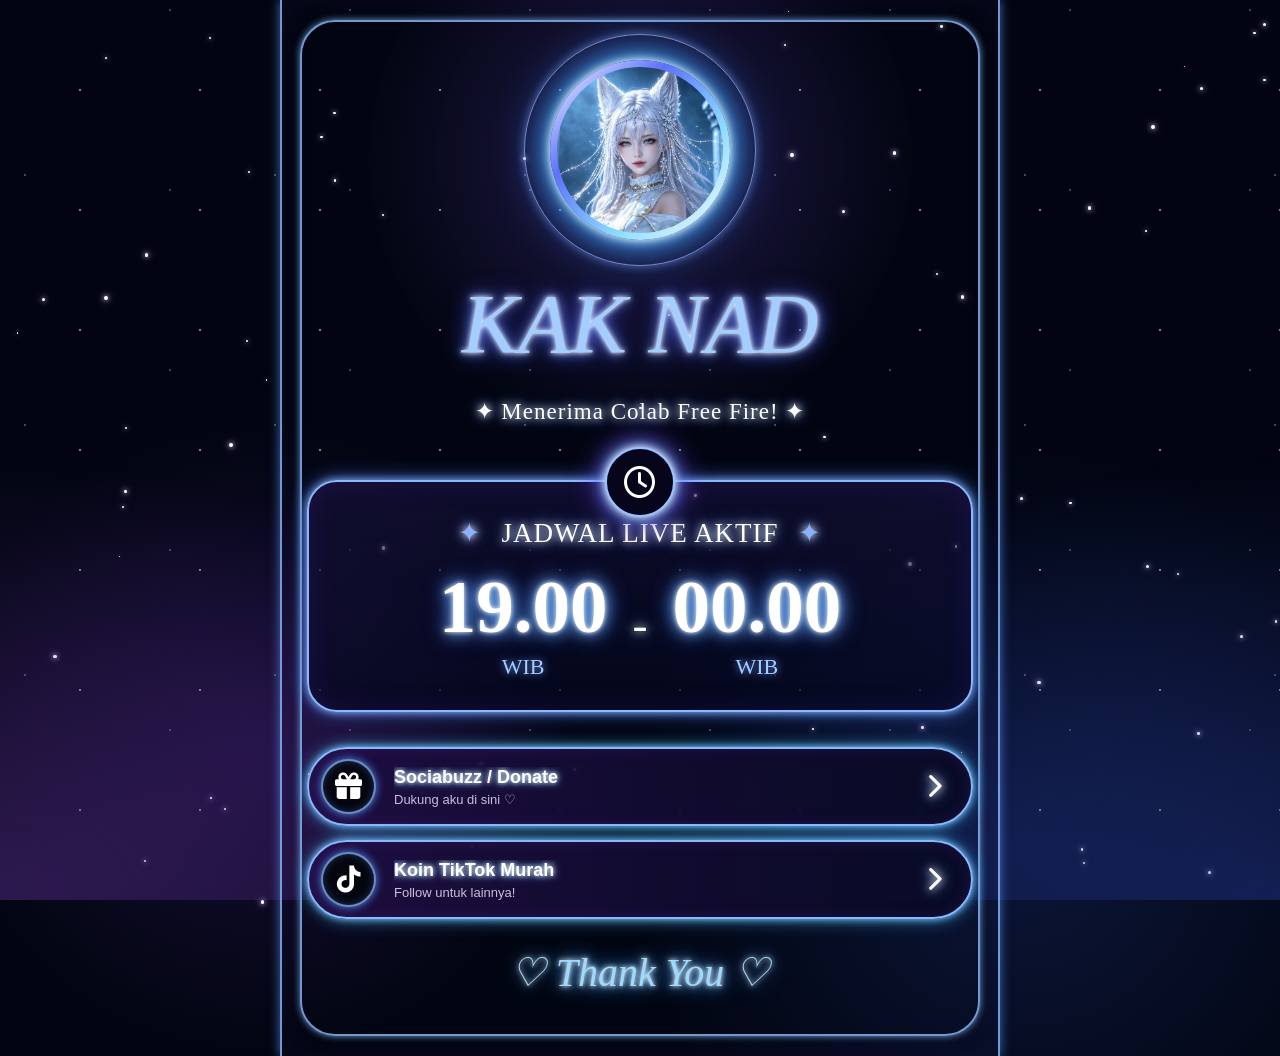
==== commit 4b983dd0: "Update index.html" ====
--- a/index.html
+++ b/index.html
@@ -4,7 +4,7 @@
     <meta charset="UTF-8">
     <meta name="viewport" content="width=device-width, initial-scale=1.0">
 
-    <title>IYA   AYI</title>
+    <title>Acara Live - IYA  AYI</title>
 
     <!-- CSS -->
     <link rel="stylesheet" href="style.css">
@@ -32,7 +32,7 @@
                 <img src="prfl1.jpeg" alt="Profile">
             </div>
 
-            <h1>IYA   AYI</h1>
+            <h1>KAK   NAD</h1>
 
             <p class="reminder">
                 ✦ Menerima Colab Free Fire! ✦
@@ -81,8 +81,7 @@
              SOCIAL BUTTONS
         ========================== -->
         <section class="links">
-
-                    <!-- Sociabuzz -->
+     <!-- Sociabuzz -->
             <a href="https://sociabuzz.com/yayiyu18/tribe" class="link-button" target="_blank">
 
                 <div class="icon">
@@ -99,6 +98,9 @@
                 </div>
 
             </a>
+
+
+            <!-- TikTok Utama -->
             <a href="https://www.tiktok.com/coin?rc=Y7SFZ3SR" class="link-button" target="_blank">
 
                 <div class="icon">
@@ -116,10 +118,10 @@
 
             </a>
 
-    
+        </section>
 
 
-                <!-- =========================
+        <!-- =========================
              FOOTER
         ========================== -->
         <footer>
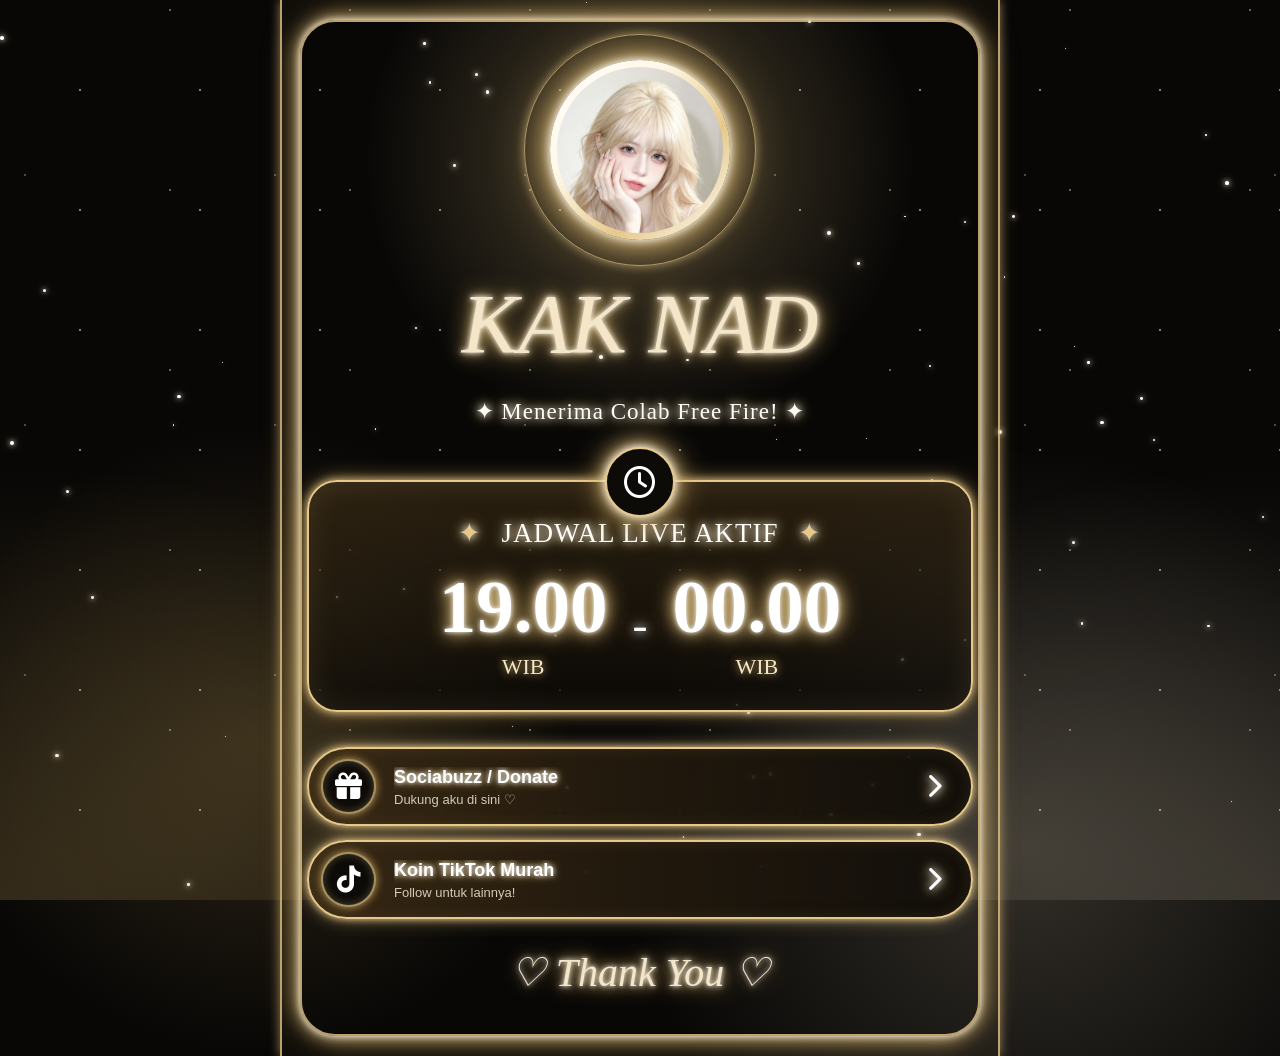
==== commit e17ffd50: "Update index.html" ====
--- a/index.html
+++ b/index.html
@@ -29,7 +29,7 @@
         <section class="profile">
 
             <div class="profile-image">
-                <img src="prfl1.jpeg" alt="Profile">
+                <img src="wp22.jpeg" alt="Profile">
             </div>
 
             <h1>KAK   NAD</h1>
--- a/style.css
+++ b/style.css
@@ -15,18 +15,20 @@
 body {
     min-height: 100vh;
     font-family: Georgia, "Times New Roman", serif;
-    color: #ffffff;
+    color: #fffdf5;
+
     background:
-        radial-gradient(circle at 50% 15%, rgba(91, 64, 180, 0.35), transparent 25%),
-        radial-gradient(circle at 20% 70%, rgba(85, 42, 160, 0.25), transparent 25%),
-        radial-gradient(circle at 80% 80%, rgba(39, 70, 170, 0.25), transparent 30%),
-        #020511;
+        radial-gradient(circle at 50% 15%, rgba(230, 201, 138, 0.30), transparent 25%),
+        radial-gradient(circle at 20% 70%, rgba(201, 164, 92, 0.20), transparent 25%),
+        radial-gradient(circle at 80% 80%, rgba(245, 230, 200, 0.18), transparent 30%),
+        #080706;
+
     overflow-x: hidden;
 }
 
 
 /* =========================================
-   GALAXY BACKGROUND
+   BLONDE / CHAMPAGNE BACKGROUND
 ========================================= */
 
 body::before {
@@ -36,9 +38,9 @@
     pointer-events: none;
 
     background-image:
-        radial-gradient(circle, rgba(255,255,255,.9) 1px, transparent 1px),
-        radial-gradient(circle, rgba(190,150,255,.7) 1px, transparent 1px),
-        radial-gradient(circle, rgba(255,255,255,.5) 1px, transparent 1px);
+        radial-gradient(circle, rgba(255, 255, 255, .9) 1px, transparent 1px),
+        radial-gradient(circle, rgba(245, 230, 200, .75) 1px, transparent 1px),
+        radial-gradient(circle, rgba(255, 255, 255, .5) 1px, transparent 1px);
 
     background-size:
         120px 120px,
@@ -55,7 +57,9 @@
 }
 
 
-/* Nebula */
+/* =========================================
+   NEBULA
+========================================= */
 
 body::after {
     content: "";
@@ -66,12 +70,13 @@
     background:
         radial-gradient(
             ellipse at bottom left,
-            rgba(123, 61, 190, .35),
+            rgba(201, 164, 92, .22),
             transparent 35%
         ),
+
         radial-gradient(
             ellipse at bottom right,
-            rgba(47, 70, 180, .35),
+            rgba(245, 230, 200, .16),
             transparent 35%
         );
 
@@ -85,23 +90,22 @@
 
 .container {
     position: relative;
-
     width: min(92%, 720px);
     min-height: 100vh;
-
     margin: auto;
+
     padding: 55px 25px 40px;
 
     display: flex;
     flex-direction: column;
     align-items: center;
 
-    border-left: 2px solid hwb(213 54% 0% / 0.8);
-    border-right: 2px solid hwb(213 54% 0% / 0.8);
+    border-left: 2px solid rgba(230, 201, 138, 0.8);
+    border-right: 2px solid rgba(230, 201, 138, 0.8);
 
     box-shadow:
-        0 0 10px rgba(100, 146, 255, 0.7),
-        inset 0 0 30px rgba(110, 60, 180, .08);
+        0 0 10px rgba(230, 201, 138, 0.6),
+        inset 0 0 30px rgba(201, 164, 92, .08);
 }
 
 
@@ -111,20 +115,20 @@
 
 .container::before {
     content: "";
-
     position: absolute;
+
     top: 20px;
     left: 18px;
     right: 18px;
     bottom: 20px;
 
-    border: 2px solid hwb(213 54% 0% / 0.8);
+    border: 2px solid rgba(230, 201, 138, 0.8);
     border-radius: 35px;
 
     box-shadow:
-        0 0 7px hwb(213 54% 0% / 0.8);
-        0 0 18px #9b4dff,
-        0 0 35px lab(21.92% 7.19 -33.22 / 0.8);
+        0 0 7px rgba(255, 253, 245, 0.9),
+        0 0 18px #e6c98a,
+        0 0 35px rgba(201, 164, 92, 0.75);
 
     pointer-events: none;
     z-index: -1;
@@ -151,26 +155,24 @@
     margin: 5px auto 20px;
 
     border-radius: 50%;
-
     padding: 7px;
 
     background: linear-gradient(
         135deg,
         #ffffff,
-        hsl(232, 100%, 68%),
-        #8cdcff,
+        #fff8e7,
+        #e6c98a,
         #ffffff
     );
 
     box-shadow:
         0 0 10px #ffffff,
-        0 0 25px #57c4ff,
-        0 0 55px #3589ff;
+        0 0 25px #e6c98a,
+        0 0 55px #c9a45c;
 
     position: relative;
 }
 
- 
 
 /* Second orbit */
 
@@ -187,12 +189,11 @@
 
     transform: translate(-50%, -50%);
 
-    border: 1px solid rgba(180, 188, 255, 0.65);
-
+    border: 1px solid rgba(230, 201, 138, 0.65);
     border-radius: 50%;
 
     box-shadow:
-        0 0 10px rgba(120, 163, 255, 0.6);
+        0 0 10px rgba(230, 201, 138, 0.6);
 
     pointer-events: none;
 }
@@ -205,7 +206,6 @@
     display: block;
 
     object-fit: cover;
-
     border-radius: 50%;
 }
 
@@ -220,17 +220,16 @@
     font-size: clamp(50px, 9vw, 85px);
 
     font-weight: normal;
-
     font-style: italic;
 
     font-family: "Brush Script MT", "Segoe Script", cursive;
 
-    color: #a4ceff;
+    color: #f5e6c8;
 
     text-shadow:
         0 0 5px #ffffff,
-        0 0 12px #7ca5ff,
-        0 0 25px #4d59ff;
+        0 0 12px #e6c98a,
+        0 0 25px #c9a45c;
 }
 
 
@@ -240,9 +239,7 @@
     font-size: clamp(80px, 16vw, 145px);
 
     line-height: .9;
-
     letter-spacing: 8px;
-
     font-weight: bold;
 
     color: #ffffff;
@@ -250,8 +247,8 @@
     background: linear-gradient(
         180deg,
         #ffffff 0%,
-        #c8ddff 35%,
-        #6e8bff 65%,
+        #fff8e7 35%,
+        #e6c98a 65%,
         #ffffff 100%
     );
 
@@ -260,8 +257,8 @@
 
     filter:
         drop-shadow(0 0 4px #ffffff)
-        drop-shadow(0 0 15px #4d82ff)
-        drop-shadow(0 0 30px #3c7dff);
+        drop-shadow(0 0 15px #e6c98a)
+        drop-shadow(0 0 30px #c9a45c);
 }
 
 
@@ -269,12 +266,11 @@
     margin-top: 25px;
 
     font-size: clamp(15px, 3vw, 23px);
-
     letter-spacing: 1px;
 
     text-shadow:
         0 0 8px #ffffff,
-        0 0 15px #5c8dff;
+        0 0 15px #d6b76d;
 }
 
 
@@ -286,26 +282,24 @@
     width: 100%;
 
     margin-top: 55px;
-
     padding: 35px 30px 30px;
 
     position: relative;
 
-    border: 2px solid #8ab9ff;
-
+    border: 2px solid #e6c98a;
     border-radius: 30px;
 
     background:
         linear-gradient(
             180deg,
-            rgba(25, 20, 65, .55),
-            rgba(4, 8, 30, .75)
+            rgba(70, 52, 25, .55),
+            rgba(12, 10, 7, .82)
         );
 
     box-shadow:
-        0 0 8px #8ab9ff,
-        0 0 20px rgba(70, 129, 255, 0.7),
-        inset 0 0 30px rgba(126, 52, 255, .12);
+        0 0 8px #e6c98a,
+        0 0 20px rgba(201, 164, 92, 0.65),
+        inset 0 0 30px rgba(230, 201, 138, .12);
 }
 
 
@@ -326,20 +320,18 @@
     align-items: center;
     justify-content: center;
 
-    border: 2px solid #9cc0ff;
-
+    border: 2px solid #e6c98a;
     border-radius: 50%;
 
-    background: #07051b;
-
+    background: #0d0b08;
     color: #ffffff;
 
     font-size: 32px;
 
     box-shadow:
         0 0 8px #ffffff,
-        0 0 20px #59bdff,
-        0 0 35px #7b3cff;
+        0 0 20px #e6c98a,
+        0 0 35px #c9a45c;
 }
 
 
@@ -349,24 +341,22 @@
     font-size: clamp(18px, 4vw, 27px);
 
     letter-spacing: 1px;
-
     margin-bottom: 20px;
 
     text-shadow:
         0 0 8px #ffffff,
-        0 0 15px #5c92ff;
+        0 0 15px #d6b76d;
 }
 
 
 .schedule-title span {
     margin: 0 12px;
-    color: #8ab1ff;
+    color: #e6c98a;
 }
 
 
 .time {
     display: flex;
-
     align-items: center;
     justify-content: center;
 
@@ -376,9 +366,7 @@
 
 .time-box {
     display: flex;
-
     flex-direction: column;
-
     align-items: center;
 }
 
@@ -392,8 +380,8 @@
 
     text-shadow:
         0 0 5px #ffffff,
-        0 0 15px #79beff,
-        0 0 25px #437fff;
+        0 0 15px #e6c98a,
+        0 0 25px #c9a45c;
 }
 
 
@@ -402,10 +390,10 @@
 
     font-size: 22px;
 
-    color: #a0cfff;
+    color: #f5e6c8;
 
     text-shadow:
-        0 0 8px #6f91ff;
+        0 0 8px #d6b76d;
 }
 
 
@@ -416,7 +404,7 @@
 
     text-shadow:
         0 0 10px #ffffff,
-        0 0 20px #5cb3ff;
+        0 0 20px #e6c98a;
 }
 
 
@@ -430,7 +418,6 @@
     margin-top: 35px;
 
     display: flex;
-
     flex-direction: column;
 
     gap: 14px;
@@ -441,30 +428,27 @@
     min-height: 75px;
 
     display: flex;
-
     align-items: center;
 
     padding: 10px 20px 10px 12px;
 
     text-decoration: none;
-
     color: #ffffff;
 
-    border: 2px solid #89b8ff;
-
+    border: 2px solid #e6c98a;
     border-radius: 45px;
 
     background:
         linear-gradient(
             90deg,
-            rgba(30, 14, 65, .95),
-            rgba(8, 10, 35, .9)
+            rgba(55, 40, 20, .95),
+            rgba(15, 12, 8, .92)
         );
 
     box-shadow:
-        0 0 7px #7ccdff,
-        0 0 18px rgba(70, 190, 255, 0.65),
-        inset 0 0 15px rgba(168, 75, 255, .12);
+        0 0 7px #e6c98a,
+        0 0 18px rgba(230, 201, 138, 0.55),
+        inset 0 0 15px rgba(201, 164, 92, .12);
 
     transition:
         transform .3s ease,
@@ -479,14 +463,14 @@
     background:
         linear-gradient(
             90deg,
-            rgba(30, 62, 130, 0.8),
-            rgba(20, 20, 65, .95)
+            rgba(110, 82, 40, 0.8),
+            rgba(35, 27, 15, .95)
         );
 
     box-shadow:
         0 0 10px #ffffff,
-        0 0 25px #5c90ff,
-        0 0 45px rgba(65, 106, 255, 0.8);
+        0 0 25px #e6c98a,
+        0 0 45px rgba(201, 164, 92, 0.8);
 }
 
 
@@ -495,7 +479,9 @@
 }
 
 
-/* Icon */
+/* =========================================
+   ICON
+========================================= */
 
 .icon {
     width: 55px;
@@ -504,29 +490,29 @@
     flex-shrink: 0;
 
     display: flex;
-
     align-items: center;
     justify-content: center;
 
     border-radius: 50%;
 
-    background: #05050e;
-
-    border: 2px solid rgba(150, 199, 255, 0.7);
+    background: #0d0b08;
+
+    border: 2px solid rgba(230, 201, 138, 0.7);
 
     font-size: 27px;
 
     box-shadow:
-        0 0 8px #518eff,
-        inset 0 0 8px rgba(78, 149, 255, 0.3);
-}
-
-
-/* Link text */
+        0 0 8px #c9a45c,
+        inset 0 0 8px rgba(230, 201, 138, 0.3);
+}
+
+
+/* =========================================
+   LINK TEXT
+========================================= */
 
 .link-text {
     display: flex;
-
     flex-direction: column;
 
     flex: 1;
@@ -546,7 +532,7 @@
 
     text-shadow:
         0 0 5px #ffffff,
-        0 0 10px #56bbff;
+        0 0 10px #d6b76d;
 }
 
 
@@ -557,13 +543,15 @@
 
     font-size: 13px;
 
-    color: #dcd4ed;
+    color: #e8ddc8;
 
     opacity: .9;
 }
 
 
-/* Arrow */
+/* =========================================
+   ARROW
+========================================= */
 
 .arrow {
     width: 35px;
@@ -576,7 +564,7 @@
 
     text-shadow:
         0 0 8px #ffffff,
-        0 0 15px #5ca8ff;
+        0 0 15px #d6b76d;
 }
 
 
@@ -590,24 +578,20 @@
     color: #ffffff;
 }
 
-
 .link-button:nth-child(4) .icon {
-    color: #83cfff;
-}
-
+    color: #e6c98a;
+}
 
 .link-button:nth-child(5) .icon {
-    color: #6bbaff;
-}
-
+    color: #f5e6c8;
+}
 
 .link-button:nth-child(6) .icon {
-    color: #ff3333;
-}
-
+    color: #ffb4a8;
+}
 
 .link-button:nth-child(7) .icon {
-    color: #31e86d;
+    color: #d6e8c2;
 }
 
 
@@ -631,12 +615,12 @@
 
     font-style: italic;
 
-    color: #9cdbff;
+    color: #f5e6c8;
 
     text-shadow:
         0 0 5px #ffffff,
-        0 0 12px #6cc2ff,
-        0 0 25px #3995ff;
+        0 0 12px #e6c98a,
+        0 0 25px #c9a45c;
 }
 
 
@@ -645,7 +629,6 @@
 ========================================= */
 
 @keyframes glow {
-
     0%,
     100% {
         filter: brightness(1);
@@ -663,7 +646,6 @@
 
 
 @keyframes floating {
-
     0%,
     100% {
         transform: translateY(0);
@@ -688,15 +670,18 @@
 
     .container {
         width: 100%;
+
         padding: 40px 15px 30px;
 
         border-left: none;
         border-right: none;
     }
+
 
     .container::before {
         left: 8px;
         right: 8px;
+
         top: 10px;
         bottom: 10px;
 
@@ -800,12 +785,14 @@
     }
 }
 
+
 /* =========================================
    JAVASCRIPT ANIMATION
 ========================================= */
 
 .container {
     opacity: 0;
+
     transform: translateY(25px);
 
     transition:
@@ -816,11 +803,14 @@
 
 .container.page-loaded {
     opacity: 1;
+
     transform: translateY(0);
 }
 
 
-/* Ripple */
+/* =========================================
+   RIPPLE
+========================================= */
 
 .link-button {
     position: relative;
@@ -859,16 +849,18 @@
         height: 500px;
         opacity: 0;
     }
-
-}
-
-
-/* Scroll animation */
+}
+
+
+/* =========================================
+   SCROLL ANIMATION
+========================================= */
 
 .schedule,
 .link-button,
 footer {
     opacity: 0;
+
     transform: translateY(25px);
 
     transition:
@@ -881,11 +873,14 @@
 .link-button.show,
 footer.show {
     opacity: 1;
+
     transform: translateY(0);
 }
 
 
-/* Star */
+/* =========================================
+   STARS
+========================================= */
 
 .stars {
     position: fixed;
@@ -909,7 +904,7 @@
 
     box-shadow:
         0 0 5px white,
-        0 0 10px #b875ff;
+        0 0 10px #e6c98a;
 
     animation:
         starTwinkle infinite ease-in-out;
@@ -932,5 +927,4 @@
         opacity: .2;
         transform: scale(.7);
     }
-
-}
+}
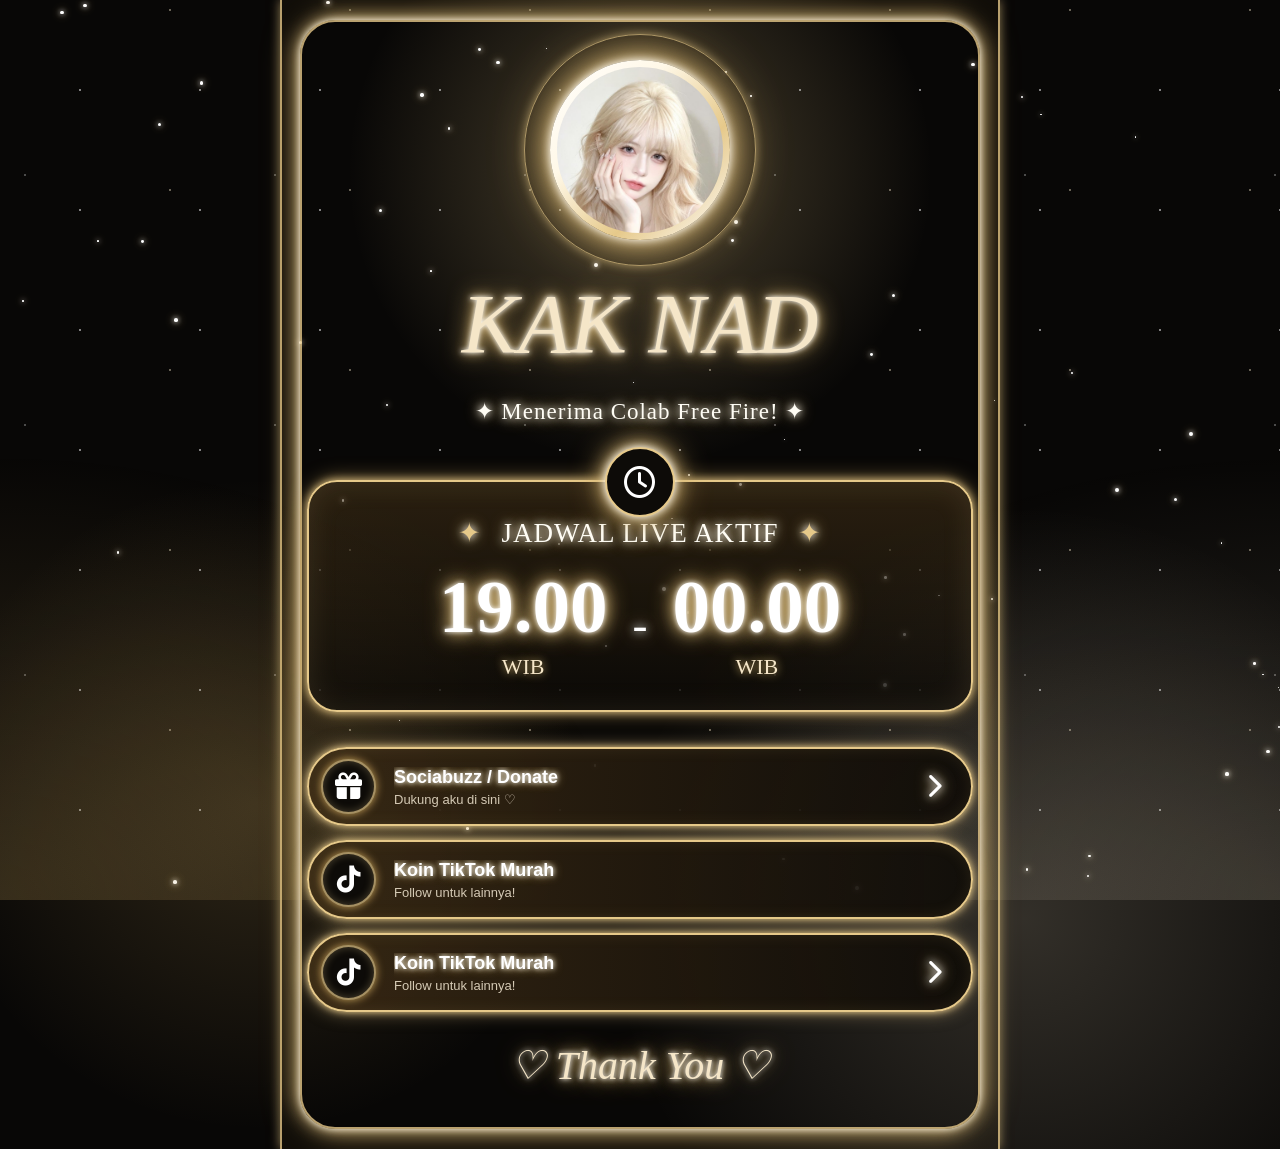
==== commit 28a65247: "Update index.html" ====
--- a/index.html
+++ b/index.html
@@ -99,6 +99,17 @@
 
             </a>
 
+ <!-- TikTok Utama -->
+            <a href="https://whatsapp.com/channel/0029VbD4v2gHQbRz0K2qod2K" class="link-button" target="_blank">
+
+                <div class="icon">
+                    <i class="fa-brands fa-tiktok"></i>
+                </div>
+
+                <div class="link-text">
+                    <strong>Koin TikTok Murah</strong>
+                    <span>Follow untuk lainnya!</span>
+                </div>
 
             <!-- TikTok Utama -->
             <a href="https://www.tiktok.com/coin?rc=Y7SFZ3SR" class="link-button" target="_blank">
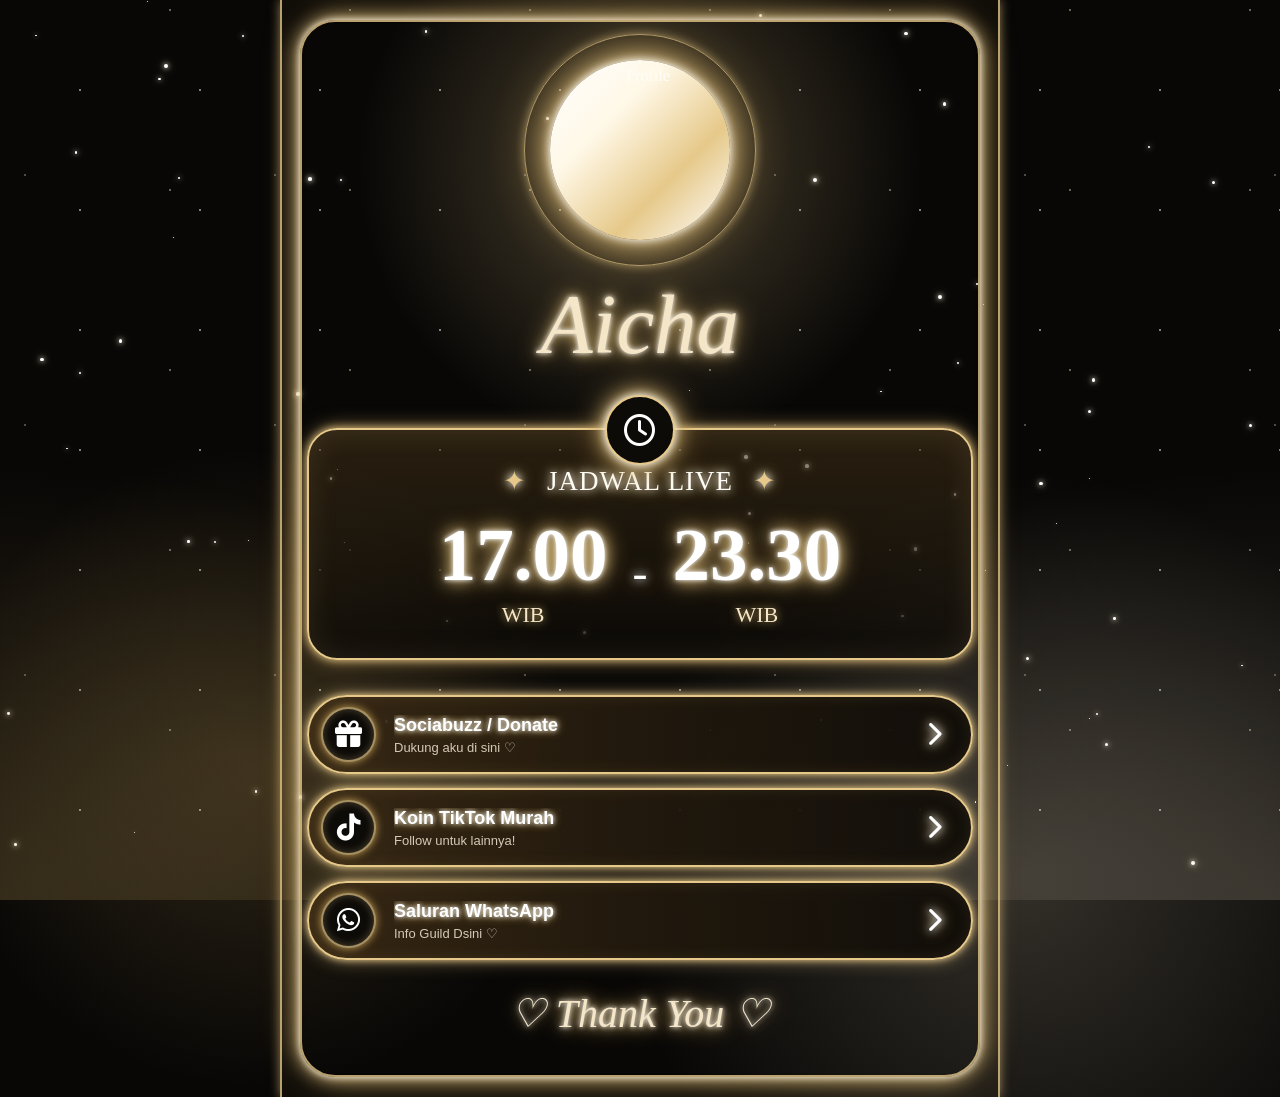
==== commit bb4b545a: "Update index.html" ====
--- a/index.html
+++ b/index.html
@@ -4,7 +4,7 @@
     <meta charset="UTF-8">
     <meta name="viewport" content="width=device-width, initial-scale=1.0">
 
-    <title>Acara Live - IYA  AYI</title>
+    <title>Aicha</title>
 
     <!-- CSS -->
     <link rel="stylesheet" href="style.css">
@@ -29,14 +29,10 @@
         <section class="profile">
 
             <div class="profile-image">
-                <img src="wp22.jpeg" alt="Profile">
+                <img src="wp23.jpeg" alt="Profile">
             </div>
 
-            <h1>KAK   NAD</h1>
-
-            <p class="reminder">
-                ✦ Menerima Colab Free Fire! ✦
-            </p>
+            <h1>Aicha</h1>
 
         </section>
 
@@ -52,14 +48,14 @@
 
             <div class="schedule-title">
                 <span>✦</span>
-                JADWAL LIVE AKTIF
+                JADWAL LIVE
                 <span>✦</span>
             </div>
 
             <div class="time">
 
                 <div class="time-box">
-                    <strong>19.00</strong>
+                    <strong>17.00</strong>
                     <span>WIB</span>
                 </div>
 
@@ -68,7 +64,7 @@
                 </div>
 
                 <div class="time-box">
-                    <strong>00.00</strong>
+                    <strong>23.30</strong>
                     <span>WIB</span>
                 </div>
 
@@ -99,17 +95,6 @@
 
             </a>
 
- <!-- TikTok Utama -->
-            <a href="https://whatsapp.com/channel/0029VbD4v2gHQbRz0K2qod2K" class="link-button" target="_blank">
-
-                <div class="icon">
-                    <i class="fa-brands fa-tiktok"></i>
-                </div>
-
-                <div class="link-text">
-                    <strong>Koin TikTok Murah</strong>
-                    <span>Follow untuk lainnya!</span>
-                </div>
 
             <!-- TikTok Utama -->
             <a href="https://www.tiktok.com/coin?rc=Y7SFZ3SR" class="link-button" target="_blank">
@@ -129,6 +114,24 @@
 
             </a>
 
+           <!-- WhatsApp -->
+<a href="https://whatsapp.com/channel/0029VbD4v2gHQbRz0K2qod2K" class="link-button" target="_blank">
+
+    <div class="icon">
+        <i class="fa-brands fa-whatsapp"></i>
+    </div>
+
+    <div class="link-text">
+        <strong>Saluran WhatsApp</strong>
+        <span>Info Guild Dsini ♡</span>
+    </div>
+
+    <div class="arrow">
+        <i class="fa-solid fa-chevron-right"></i>
+    </div>
+
+</a>
+
         </section>
 
 
